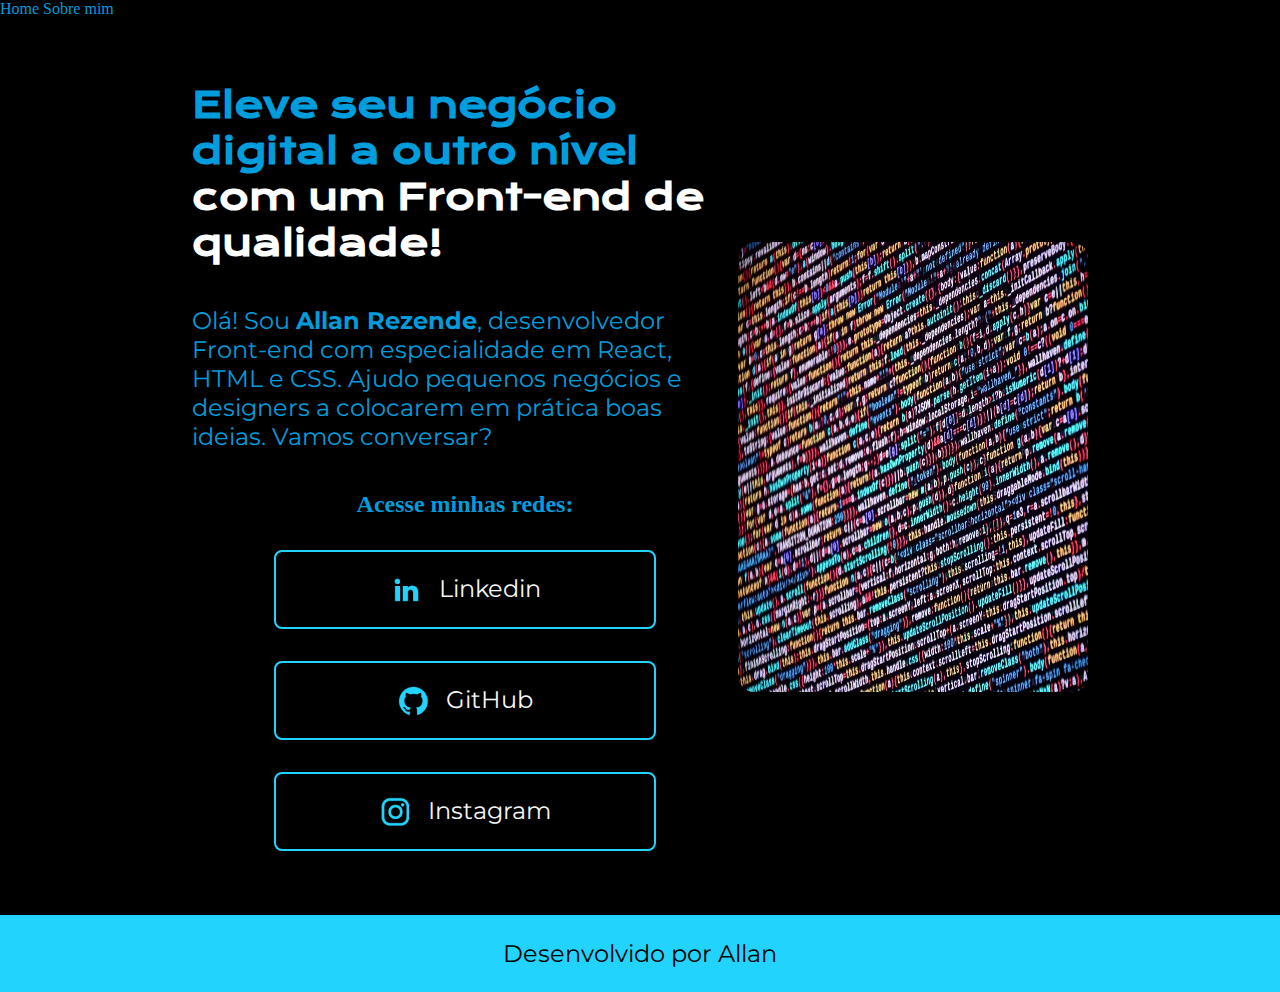
==== index.html @ 6ab63c5b "primeiro commit" ====
<!DOCTYPE html>
<html lang="pt-br">

<head>
    <meta charset="UTF-8">
    <meta name="viewport" content="width=dev ice-width, initial-scale=1.0">
    <title>Portifólio</title>
    <link rel="stylesheet" href="style.css">
</head>

<body>
    <header class="cabecalho">
        <nav class="cabecalho__menu">
            <a class="cabecalho__menu__link">Home</a>
            <a class="cabecalho__menu__link">Sobre mim</a>
        </nav>
    </header>
    <main class="apresentacao">
        <section class="apresentacao__conteudo">
            <h1 class="apresentacao__conteudo__titulo">Eleve seu negócio digital a outro nível <strong
                    class="titulo-destaque">com
                    um
                    Front-end de
                    qualidade!</strong></h1>
            <p class="apresentacao__conteudo__texto">Olá! Sou <strong class="apresentacao__conteudo__nome">Allan
                    Rezende</strong>, desenvolvedor Front-end com especialidade
                em React,
                HTML e CSS. Ajudo pequenos
                negócios e designers a colocarem em prática boas ideias. Vamos conversar?</p>
            <div class="apresentacao__conteudo__links">
                <h2 class="apresentao__conteudo__links__subtitulo">Acesse minhas redes:</h2>
                <a class="apresentacao__conteudo__links__botao" href="https://www.linkedin.com/in/allanrezendemoreira/">
                    <img src="assets/linkedin.png">Linkedin</a>
                <a class="apresentacao__conteudo__links__botao" href="https://github.com/allanrrm">
                    <img src="assets/github.png">GitHub</a>
                <a class="apresentacao__conteudo__links__botao" href="https://www.instagram.com/allanrezen/">
                    <img src="assets/instagram.png">Instagram</a>
            </div>
        </section>
        <img class="apresentacao__imagem" src="assets/codigo_progr.jpg" alt="codigo de programação">
    </main>
    <footer>
        <p class="rodape">Desenvolvido por Allan</p>
    </footer>
</body>

</html>
---- style.css ----
@import url('https://fonts.googleapis.com/css2?family=Krona+One&family=Montserrat:wght@400;600&display=swap');

* {
    margin: 0;
    padding: 0;
}

body {
    box-sizing: border-box;
    background-color: #000000;
    color: #009ddc;
}

.titulo-destaque {
    color: #FFFFFF;
}

.apresentacao {
    margin: 5% 15%;
    display: flex;
    align-items: center;
    justify-content: space-between;
}

.apresentacao__conteudo {
    width: 615px;
    display: flex;
    flex-direction: column;
    gap: 40px;
}

.apresentacao__conteudo__titulo {
    font-size: 36px;
    font-family: 'krona One', sans-serif;
}

.apresentacao__conteudo__texto {
    font-size: 24px;
    font-family: 'Montserrat', sans-serif;
}


.apresentacao__conteudo__nome:hover {
    color: #FFFFFF;
}

.apresentacao__conteudo__links {
    display: flex;
    flex-direction: column;
    align-items: center;
    justify-content: space-between;
    gap: 32px;
}

.apresentacao__conteudo__links__subtitulo {
    font-family: 'Krona One', sans-serif;
    font-weight: 400;
    font-size: 24px;
}

.apresentacao__conteudo__links__botao {
    /* background-color: #009ddc; */
    display: flex;
    gap: 16px;
    justify-content: center;
    border: 2px solid #22D4FD;
    width: 378px;
    text-align: center;
    border-radius: 8px;
    font-size: 24px;
    font-weight: 600px;
    padding: 21.5px 0;
    text-decoration: none;
    color: #F6F6F6;
    font-family: 'Montserrat', sans-serif;


}

.apresentacao__conteudo__links__botao:hover {
    background-color: #272727;
}

.apresentacao__imagem {
    width: 350px;
    height: 450px;
    top: 235px;
    left: 1030px;
    border-radius: 16px;
}

.rodape {
    padding: 24px;
    color: #000000;
    background-color: #22D4FD;
    text-align: center;
    font-family: "Montserrat", sans-serif;
    font-size: 24px;
    font-weight: 400;
}
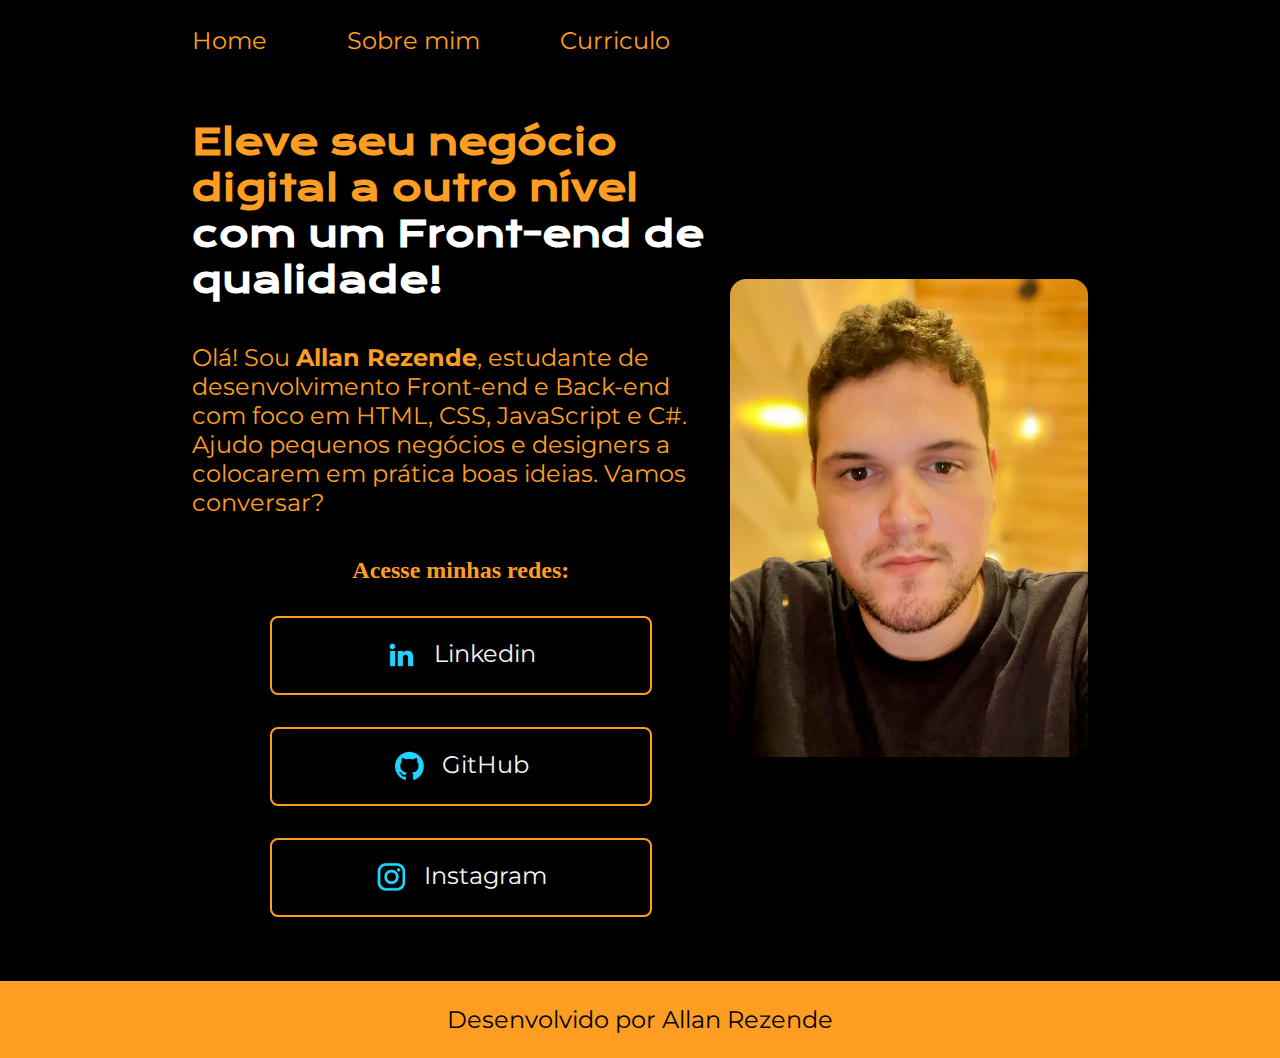
==== commit 15e1cc38: "adicionado a aba de curriculo" ====
--- a/index.html
+++ b/index.html
@@ -5,14 +5,15 @@
     <meta charset="UTF-8">
     <meta name="viewport" content="width=dev ice-width, initial-scale=1.0">
     <title>Portifólio</title>
-    <link rel="stylesheet" href="style.css">
+    <link rel="stylesheet" href="/styles/style.css">
 </head>
 
-<body>
+<body class="corpo">
     <header class="cabecalho">
         <nav class="cabecalho__menu">
-            <a class="cabecalho__menu__link">Home</a>
-            <a class="cabecalho__menu__link">Sobre mim</a>
+            <a class="cabecalho__menu__link" href="/index.html">Home</a>
+            <a class="cabecalho__menu__link" href="/about.html">Sobre mim</a>
+            <a class="cabecalho__menu__link" href="/curriculo.html">Curriculo</a>
         </nav>
     </header>
     <main class="apresentacao">
@@ -22,10 +23,9 @@
                     um
                     Front-end de
                     qualidade!</strong></h1>
-            <p class="apresentacao__conteudo__texto">Olá! Sou <strong class="apresentacao__conteudo__nome">Allan
-                    Rezende</strong>, desenvolvedor Front-end com especialidade
-                em React,
-                HTML e CSS. Ajudo pequenos
+            <p class="apresentacao__conteudo__texto">Olá! Sou <strong class=" apresentacao__conteudo__nome">Allan
+                    Rezende</strong>, estudante de desenvolvimento Front-end e Back-end com foco
+                em HTML, CSS, JavaScript e C#. Ajudo pequenos
                 negócios e designers a colocarem em prática boas ideias. Vamos conversar?</p>
             <div class="apresentacao__conteudo__links">
                 <h2 class="apresentao__conteudo__links__subtitulo">Acesse minhas redes:</h2>
@@ -37,10 +37,10 @@
                     <img src="assets/instagram.png">Instagram</a>
             </div>
         </section>
-        <img class="apresentacao__imagem" src="assets/codigo_progr.jpg" alt="codigo de programação">
+        <img class="apresentacao__imagem" src="assets/fotoPerfil.jpg" alt="codigo de programação">
     </main>
     <footer>
-        <p class="rodape">Desenvolvido por Allan</p>
+        <p class="rodape">Desenvolvido por Allan Rezende</p>
     </footer>
 </body>
 
--- a/styles/style.css
+++ b/styles/style.css
@@ -0,0 +1,141 @@
+@import url('https://fonts.googleapis.com/css2?family=Krona+One&family=Montserrat:wght@400;600&display=swap');
+
+* {
+    margin: 0;
+    padding: 0;
+}
+
+.corpo {
+    box-sizing: border-box;
+    background-color: #000000;
+    color: #fd9e22;
+}
+
+.cabecalho {
+    padding: 2% 0% 0% 15%;
+}
+
+.cabecalho__menu {
+    display: flex;
+    gap: 80px;
+}
+
+.cabecalho__menu__link {
+    font-family: "Montserrat", sans-serif;
+    font-size: 24px;
+    font-weight: 600px;
+    color: #fd9e22;
+    text-decoration: none;
+}
+
+
+.titulo-destaque {
+    color: #FFFFFF;
+}
+
+.apresentacao {
+    margin: 5% 15%;
+    display: flex;
+    align-items: center;
+    justify-content: space-between;
+}
+
+.apresentacao__conteudo {
+    width: 615px;
+    display: flex;
+    flex-direction: column;
+    gap: 40px;
+}
+
+.apresentacao__conteudo__titulo {
+    font-size: 36px;
+    font-family: 'krona One', sans-serif;
+}
+
+.apresentacao__conteudo__texto {
+    font-size: 24px;
+    font-family: 'Montserrat', sans-serif;
+}
+
+
+.apresentacao__conteudo__nome:hover {
+    color: #FFFFFF;
+}
+
+.apresentacao__conteudo__links {
+    display: flex;
+    flex-direction: column;
+    align-items: center;
+    justify-content: space-between;
+    gap: 32px;
+}
+
+.apresentacao__conteudo__links__subtitulo {
+    font-family: 'Krona One', sans-serif;
+    font-weight: 400;
+    font-size: 24px;
+}
+
+.apresentacao__conteudo__links__botao {
+    /* background-color: #009ddc; */
+    display: flex;
+    gap: 16px;
+    justify-content: center;
+    border: 2px solid #fd9e22;
+    width: 378px;
+    text-align: center;
+    border-radius: 8px;
+    font-size: 24px;
+    font-weight: 600px;
+    padding: 21.5px 0;
+    text-decoration: none;
+    color: #F6F6F6;
+    font-family: 'Montserrat', sans-serif;
+}
+
+.apresentacao__conteudo__links__botao:hover {
+    background-color: #272727;
+}
+
+.apresentacao__imagem {
+    width: 40%;
+    height: 40%;
+    left: 1030px;
+    border-radius: 16px;
+}
+
+.rodape {
+    padding: 24px;
+    color: #000000;
+    background-color: #fd9e22;
+    text-align: center;
+    font-family: "Montserrat", sans-serif;
+    font-size: 24px;
+    font-weight: 400;
+}
+
+/* Css da aba de curriculo */
+.apresentacao__conteudo__apresentacao {
+    padding: 5% 0% 5% 0%;
+    display: flex;
+    flex-direction: column;
+    font-size: 16px;
+    font-family: 'Montserrat', sans-serif;
+    color: #F6F6F6;
+}
+
+.apresentacao__conteudo__experiencias {
+    display: flex;
+    flex-direction: column;
+    text-align: left;
+
+}
+
+.apresentacao__conteudo__experiencias__lista {
+    padding: 5% 0% 5% 0%;
+    display: flex;
+    flex-direction: column;
+    gap: 10px;
+    font-size: 18px;
+    color: #F6F6F6;
+}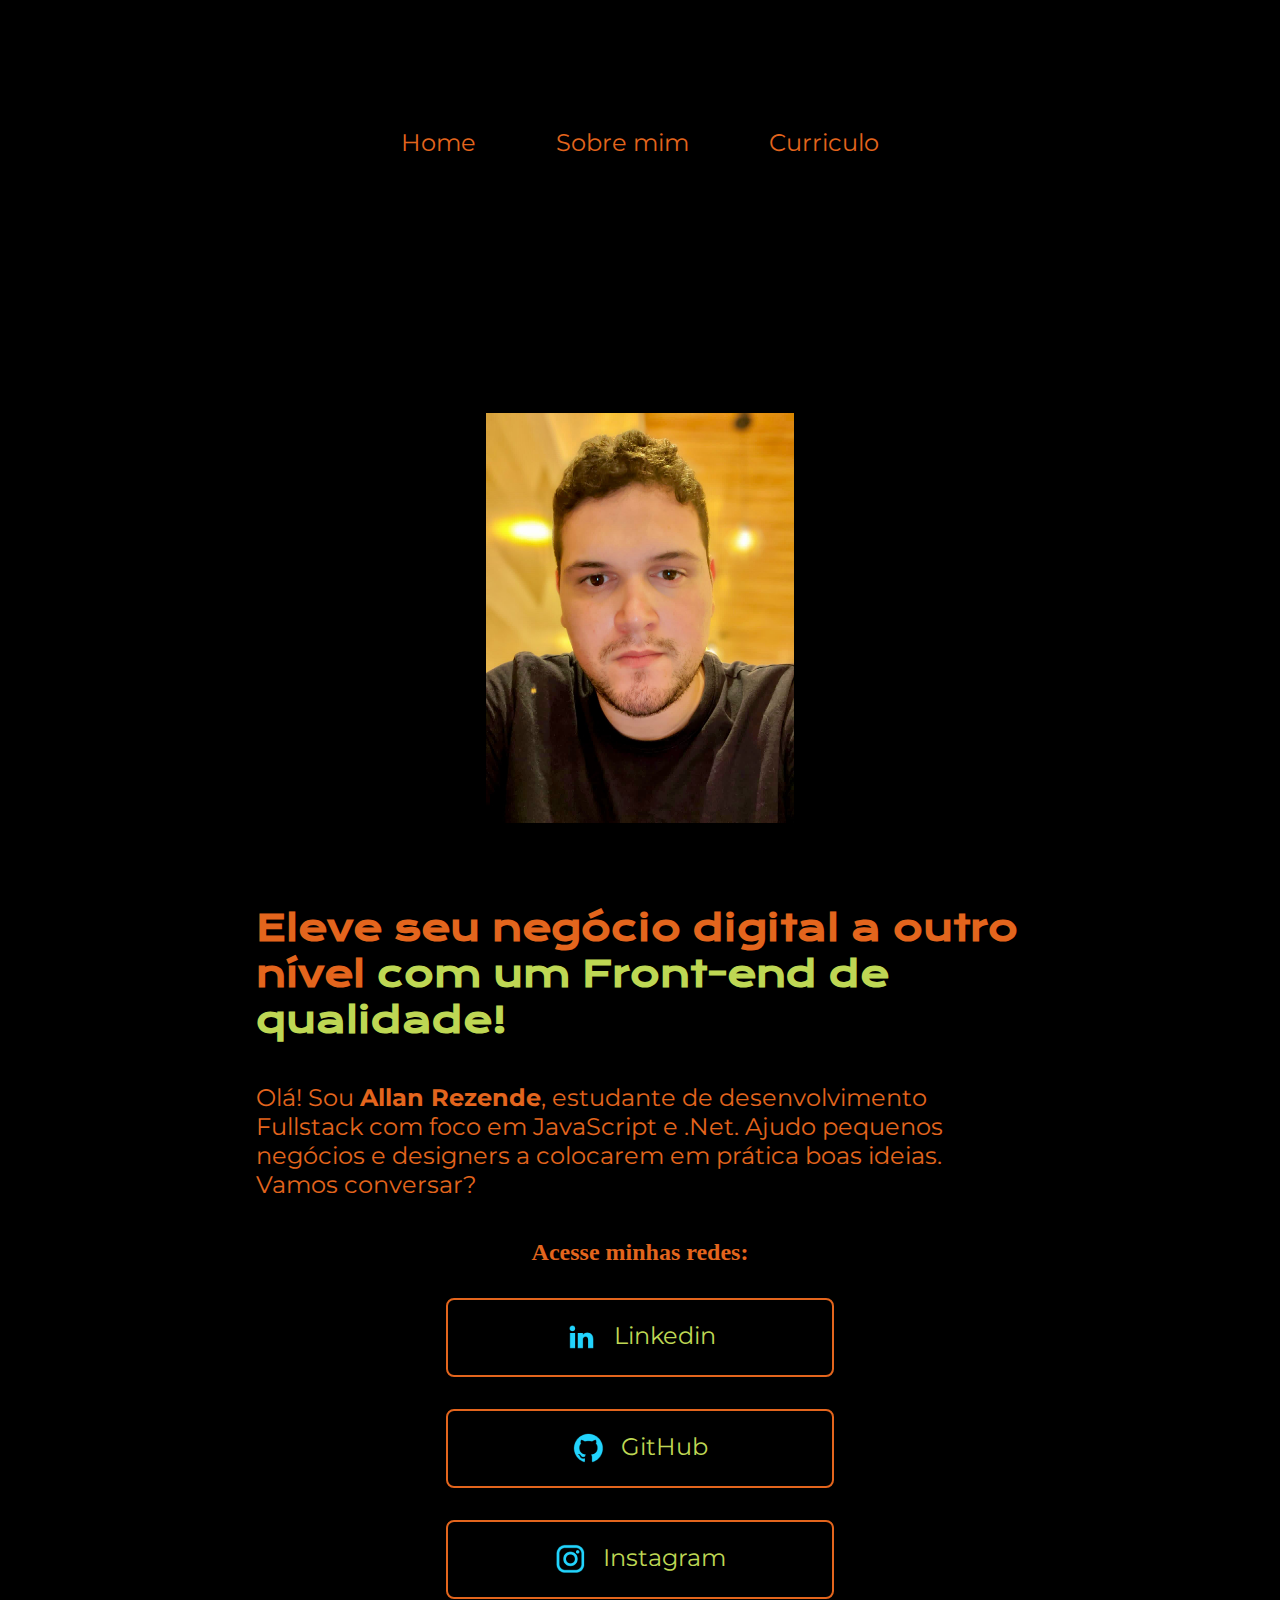
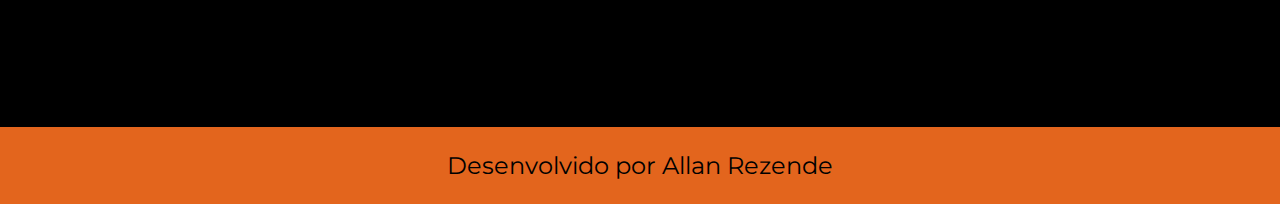
==== commit 5b479bb5: "Modificando o Layout para ficar Responsivo" ====
--- a/index.html
+++ b/index.html
@@ -24,8 +24,8 @@
                     Front-end de
                     qualidade!</strong></h1>
             <p class="apresentacao__conteudo__texto">Olá! Sou <strong class=" apresentacao__conteudo__nome">Allan
-                    Rezende</strong>, estudante de desenvolvimento Front-end e Back-end com foco
-                em HTML, CSS, JavaScript e C#. Ajudo pequenos
+                    Rezende</strong>, estudante de desenvolvimento Fullstack com foco
+                em JavaScript e .Net. Ajudo pequenos
                 negócios e designers a colocarem em prática boas ideias. Vamos conversar?</p>
             <div class="apresentacao__conteudo__links">
                 <h2 class="apresentao__conteudo__links__subtitulo">Acesse minhas redes:</h2>
--- a/styles/style.css
+++ b/styles/style.css
@@ -1,4 +1,13 @@
 @import url('https://fonts.googleapis.com/css2?family=Krona+One&family=Montserrat:wght@400;600&display=swap');
+
+:root {
+    --cor-primaria: #000000;
+    --cor-secundaria: #E3651D;
+    --cor-terciaria: #BED754;
+
+    --fonte-principal: 'Krona One', sans-serif;
+    --fonte-secundaria: 'Montserrat', sans-serif;
+}
 
 * {
     margin: 0;
@@ -7,8 +16,8 @@
 
 .corpo {
     box-sizing: border-box;
-    background-color: #000000;
-    color: #fd9e22;
+    background-color: var(--cor-primaria);
+    color: var(--cor-secundaria);
 }
 
 .cabecalho {
@@ -21,16 +30,16 @@
 }
 
 .cabecalho__menu__link {
-    font-family: "Montserrat", sans-serif;
+    font-family: var(--fonte-secundaria);
     font-size: 24px;
     font-weight: 600px;
-    color: #fd9e22;
+    color: var(--cor-secundaria);
     text-decoration: none;
 }
 
 
 .titulo-destaque {
-    color: #FFFFFF;
+    color: var(--cor-terciaria);
 }
 
 .apresentacao {
@@ -38,28 +47,30 @@
     display: flex;
     align-items: center;
     justify-content: space-between;
+    gap: 82px
 }
 
 .apresentacao__conteudo {
-    width: 615px;
+    width: 50%;
     display: flex;
     flex-direction: column;
     gap: 40px;
 }
 
 .apresentacao__conteudo__titulo {
-    font-size: 36px;
-    font-family: 'krona One', sans-serif;
+    font-size: 2.25rem;
+    font-family: var(--fonte-principal);
+
 }
 
 .apresentacao__conteudo__texto {
-    font-size: 24px;
-    font-family: 'Montserrat', sans-serif;
+    font-size: 1.5rem;
+    font-family: var(--fonte-secundaria);
 }
 
 
 .apresentacao__conteudo__nome:hover {
-    color: #FFFFFF;
+    color: var(--cor-terciaria);
 }
 
 .apresentacao__conteudo__links {
@@ -71,9 +82,9 @@
 }
 
 .apresentacao__conteudo__links__subtitulo {
-    font-family: 'Krona One', sans-serif;
+    font-family: var(--fonte-principal);
     font-weight: 400;
-    font-size: 24px;
+    font-size: 1.5rem;
 }
 
 .apresentacao__conteudo__links__botao {
@@ -81,16 +92,16 @@
     display: flex;
     gap: 16px;
     justify-content: center;
-    border: 2px solid #fd9e22;
-    width: 378px;
+    border: 2px solid var(--cor-secundaria);
+    width: 50%;
     text-align: center;
     border-radius: 8px;
-    font-size: 24px;
+    font-size: 1.5rem;
     font-weight: 600px;
     padding: 21.5px 0;
     text-decoration: none;
-    color: #F6F6F6;
-    font-family: 'Montserrat', sans-serif;
+    color: var(--cor-terciaria);
+    font-family: var(--fonte-secundaria);
 }
 
 .apresentacao__conteudo__links__botao:hover {
@@ -98,19 +109,16 @@
 }
 
 .apresentacao__imagem {
-    width: 40%;
-    height: 40%;
-    left: 1030px;
-    border-radius: 16px;
+    width: 40%
 }
 
 .rodape {
     padding: 24px;
-    color: #000000;
-    background-color: #fd9e22;
+    color: var(--cor-primaria);
+    background-color: var(--cor-secundaria);
     text-align: center;
     font-family: "Montserrat", sans-serif;
-    font-size: 24px;
+    font-size: 1.5rem;
     font-weight: 400;
 }
 
@@ -119,23 +127,47 @@
     padding: 5% 0% 5% 0%;
     display: flex;
     flex-direction: column;
-    font-size: 16px;
-    font-family: 'Montserrat', sans-serif;
-    color: #F6F6F6;
+    font-size: 1.125rem;
+    font-family: var(--fonte-secundaria);
+    color: var(--cor-terciaria);
+    font-family: var(--fonte-secundaria);
 }
 
-.apresentacao__conteudo__experiencias {
-    display: flex;
-    flex-direction: column;
-    text-align: left;
-
-}
-
-.apresentacao__conteudo__experiencias__lista {
+.apresentacao__conteudo__lista {
     padding: 5% 0% 5% 0%;
     display: flex;
     flex-direction: column;
     gap: 10px;
-    font-size: 18px;
-    color: #F6F6F6;
+    font-size: 1.125rem;
+    color: var(--cor-terciaria);
+    font-family: var(--fonte-secundaria);
+}
+
+.apresentacao__conteudo__lista__certificado {
+    text-decoration: none;
+    color: var(--cor-terciaria);
+    font-family: var(--fonte-secundaria);
+}
+
+.apresentacao__conteudo__lista__certificado:hover {
+    color: var(--cor-secundaria);
+}
+
+@media(max-width: 1288px) {
+    .cabecalho {
+        padding: 10%;
+    }
+
+    .cabecalho__menu {
+        justify-content: center;
+    }
+
+    .apresentacao {
+        flex-direction: column-reverse;
+        padding: 5%
+    }
+
+    .apresentacao__conteudo {
+        width: auto;
+    }
 }